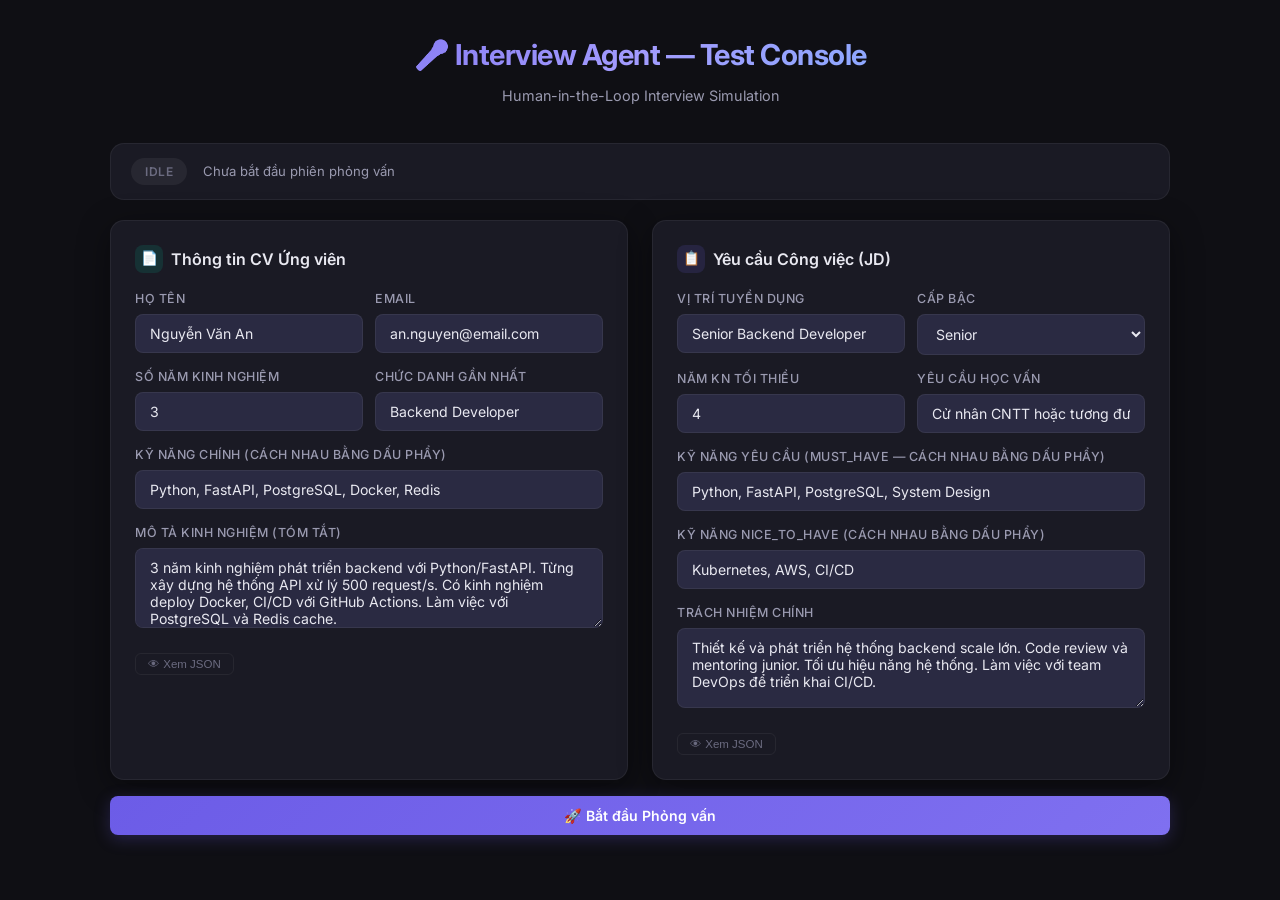
==== static/interview_test.html @ 3f7b46a1 "add interview agent:" ====
<!DOCTYPE html>
<html lang="vi">
<head>
    <meta charset="UTF-8">
    <meta name="viewport" content="width=device-width, initial-scale=1.0">
    <title>Interview Agent — Test UI</title>
    <link rel="preconnect" href="https://fonts.googleapis.com">
    <link rel="preconnect" href="https://fonts.gstatic.com" crossorigin>
    <link href="https://fonts.googleapis.com/css2?family=Inter:wght@400;500;600;700&display=swap" rel="stylesheet">
    <style>
        *, *::before, *::after { box-sizing: border-box; margin: 0; padding: 0; }

        :root {
            --bg-primary: #0f0f14;
            --bg-secondary: #1a1a24;
            --bg-card: #22223a;
            --bg-input: #2a2a42;
            --text-primary: #e8e8f0;
            --text-secondary: #9a9ab0;
            --text-muted: #6b6b80;
            --accent: #6c5ce7;
            --accent-hover: #7f70f0;
            --accent-glow: rgba(108, 92, 231, 0.25);
            --success: #00b894;
            --warning: #fdcb6e;
            --danger: #e17055;
            --border: rgba(255,255,255,0.06);
            --radius: 14px;
            --radius-sm: 8px;
            --shadow: 0 8px 32px rgba(0,0,0,0.4);
        }

        body {
            font-family: 'Inter', system-ui, sans-serif;
            background: var(--bg-primary);
            color: var(--text-primary);
            min-height: 100vh;
            line-height: 1.6;
        }

        /* ── Layout ── */
        .app {
            max-width: 1100px;
            margin: 0 auto;
            padding: 32px 20px;
        }

        header {
            text-align: center;
            margin-bottom: 36px;
        }

        header h1 {
            font-size: 1.8rem;
            font-weight: 700;
            background: linear-gradient(135deg, #6c5ce7, #a29bfe, #74b9ff);
            -webkit-background-clip: text;
            background-clip: text;
            -webkit-text-fill-color: transparent;
            letter-spacing: -0.5px;
        }

        header p {
            color: var(--text-secondary);
            font-size: 0.9rem;
            margin-top: 6px;
        }

        .grid {
            display: grid;
            grid-template-columns: 1fr 1fr;
            gap: 24px;
        }

        @media (max-width: 768px) {
            .grid { grid-template-columns: 1fr; }
        }

        /* ── Cards ── */
        .card {
            background: var(--bg-secondary);
            border: 1px solid var(--border);
            border-radius: var(--radius);
            padding: 24px;
            box-shadow: var(--shadow);
            transition: border-color 0.3s;
        }

        .card:hover { border-color: rgba(108,92,231,0.2); }

        .card h2 {
            font-size: 1rem;
            font-weight: 600;
            color: var(--text-primary);
            margin-bottom: 16px;
            display: flex;
            align-items: center;
            gap: 8px;
        }

        .card h2 .icon {
            width: 28px;
            height: 28px;
            border-radius: 8px;
            display: flex;
            align-items: center;
            justify-content: center;
            font-size: 0.85rem;
            flex-shrink: 0;
        }

        .icon-cv   { background: rgba(0,184,148,0.15); color: var(--success); }
        .icon-jd   { background: rgba(108,92,231,0.15); color: var(--accent); }
        .icon-chat { background: rgba(116,185,255,0.15); color: #74b9ff; }
        .icon-report { background: rgba(253,203,110,0.15); color: var(--warning); }

        /* ── Form elements ── */
        label {
            display: block;
            font-size: 0.78rem;
            font-weight: 500;
            color: var(--text-secondary);
            margin-bottom: 5px;
            text-transform: uppercase;
            letter-spacing: 0.5px;
        }

        input, textarea, select {
            width: 100%;
            background: var(--bg-input);
            border: 1px solid var(--border);
            border-radius: var(--radius-sm);
            padding: 10px 14px;
            color: var(--text-primary);
            font-family: inherit;
            font-size: 0.88rem;
            transition: border-color 0.2s, box-shadow 0.2s;
            outline: none;
        }

        input:focus, textarea:focus {
            border-color: var(--accent);
            box-shadow: 0 0 0 3px var(--accent-glow);
        }

        textarea { resize: vertical; min-height: 80px; }

        .form-row {
            display: grid;
            grid-template-columns: 1fr 1fr;
            gap: 12px;
        }

        .form-group { margin-bottom: 14px; }

        /* ── Buttons ── */
        .btn {
            display: inline-flex;
            align-items: center;
            justify-content: center;
            gap: 8px;
            padding: 11px 22px;
            border: none;
            border-radius: var(--radius-sm);
            font-family: inherit;
            font-size: 0.88rem;
            font-weight: 600;
            cursor: pointer;
            transition: all 0.2s;
            width: 100%;
        }

        .btn-primary {
            background: linear-gradient(135deg, var(--accent), #7f70f0);
            color: white;
            box-shadow: 0 4px 16px var(--accent-glow);
        }

        .btn-primary:hover {
            transform: translateY(-1px);
            box-shadow: 0 6px 24px var(--accent-glow);
        }

        .btn-primary:disabled {
            opacity: 0.5;
            cursor: not-allowed;
            transform: none;
        }

        .btn-send {
            background: linear-gradient(135deg, var(--success), #55efc4);
            color: #0f0f14;
            box-shadow: 0 4px 16px rgba(0,184,148,0.25);
        }

        .btn-send:hover {
            transform: translateY(-1px);
        }

        .btn-send:disabled { opacity: 0.5; cursor: not-allowed; transform: none; }

        /* ── Chat area ── */
        .chat-area {
            grid-column: 1 / -1;
        }

        .messages {
            background: var(--bg-card);
            border-radius: var(--radius);
            padding: 20px;
            min-height: 300px;
            max-height: 480px;
            overflow-y: auto;
            margin-bottom: 16px;
            border: 1px solid var(--border);
        }

        .messages::-webkit-scrollbar { width: 6px; }
        .messages::-webkit-scrollbar-track { background: transparent; }
        .messages::-webkit-scrollbar-thumb { background: rgba(108,92,231,0.3); border-radius: 3px; }

        .msg {
            margin-bottom: 16px;
            display: flex;
            gap: 10px;
            animation: fadeInUp 0.3s ease;
        }

        @keyframes fadeInUp {
            from { opacity: 0; transform: translateY(10px); }
            to   { opacity: 1; transform: translateY(0); }
        }

        .msg-avatar {
            width: 32px;
            height: 32px;
            border-radius: 50%;
            display: flex;
            align-items: center;
            justify-content: center;
            font-size: 0.75rem;
            flex-shrink: 0;
            font-weight: 700;
        }

        .msg-ai .msg-avatar { background: linear-gradient(135deg, var(--accent), #a29bfe); color: white; }
        .msg-human .msg-avatar { background: linear-gradient(135deg, var(--success), #55efc4); color: #0f0f14; }
        .msg-system .msg-avatar { background: rgba(255,255,255,0.1); color: var(--text-muted); }

        .msg-body {
            background: rgba(255,255,255,0.04);
            border-radius: 12px;
            padding: 10px 14px;
            max-width: 80%;
            font-size: 0.88rem;
            line-height: 1.65;
        }

        .msg-human .msg-body {
            background: rgba(0,184,148,0.1);
            margin-left: auto;
        }

        .msg-system .msg-body {
            background: rgba(253,203,110,0.08);
            font-size: 0.8rem;
            color: var(--text-secondary);
            font-style: italic;
        }

        .msg-meta {
            font-size: 0.7rem;
            color: var(--text-muted);
            margin-top: 4px;
        }

        .answer-row {
            display: flex;
            gap: 12px;
        }

        .answer-row textarea {
            flex: 1;
            min-height: 50px;
        }

        .answer-row .btn { width: auto; min-width: 110px; }

        /* ── Status bar ── */
        .status-bar {
            grid-column: 1 / -1;
            display: flex;
            align-items: center;
            gap: 16px;
            background: var(--bg-secondary);
            border: 1px solid var(--border);
            border-radius: var(--radius);
            padding: 14px 20px;
            flex-wrap: wrap;
        }

        .status-pill {
            padding: 4px 14px;
            border-radius: 20px;
            font-size: 0.75rem;
            font-weight: 600;
            text-transform: uppercase;
            letter-spacing: 0.5px;
        }

        .pill-idle       { background: rgba(255,255,255,0.06); color: var(--text-muted); }
        .pill-interviewing { background: rgba(108,92,231,0.15); color: var(--accent); }
        .pill-completed  { background: rgba(0,184,148,0.15); color: var(--success); }
        .pill-error      { background: rgba(225,112,85,0.15); color: var(--danger); }

        .status-info {
            font-size: 0.82rem;
            color: var(--text-secondary);
        }

        .status-info strong { color: var(--text-primary); }

        /* ── Report section ── */
        .report-section {
            grid-column: 1 / -1;
        }

        .report-content {
            background: var(--bg-card);
            border: 1px solid var(--border);
            border-radius: var(--radius);
            padding: 24px;
            font-size: 0.88rem;
            line-height: 1.7;
            white-space: pre-wrap;
        }

        .report-content h2 { font-size: 1.1rem; margin: 18px 0 8px; color: var(--accent); }
        .report-content h3 { font-size: 0.95rem; margin: 14px 0 6px; color: var(--text-primary); }
        .report-content ul { padding-left: 20px; }
        .report-content li { margin-bottom: 4px; }

        .decision-badge {
            display: inline-block;
            padding: 6px 20px;
            border-radius: 8px;
            font-weight: 700;
            font-size: 1rem;
            margin: 10px 0;
        }

        .decision-Pass    { background: rgba(0,184,148,0.15); color: var(--success); border: 1px solid rgba(0,184,148,0.3); }
        .decision-Fail    { background: rgba(225,112,85,0.15); color: var(--danger); border: 1px solid rgba(225,112,85,0.3); }
        .decision-Consider { background: rgba(253,203,110,0.15); color: var(--warning); border: 1px solid rgba(253,203,110,0.3); }

        /* ── Loading ── */
        .spinner {
            display: inline-block;
            width: 16px;
            height: 16px;
            border: 2px solid rgba(255,255,255,0.2);
            border-top-color: white;
            border-radius: 50%;
            animation: spin 0.6s linear infinite;
        }

        @keyframes spin { to { transform: rotate(360deg); } }

        .hidden { display: none !important; }

        /* ── JSON preview toggle ── */
        .json-toggle {
            background: none;
            border: 1px solid var(--border);
            color: var(--text-muted);
            padding: 4px 12px;
            border-radius: 6px;
            font-size: 0.72rem;
            cursor: pointer;
            transition: all 0.2s;
        }

        .json-toggle:hover { color: var(--text-primary); border-color: var(--accent); }

        .json-preview {
            background: var(--bg-card);
            border: 1px solid var(--border);
            border-radius: var(--radius-sm);
            padding: 12px;
            margin-top: 8px;
            font-family: 'SF Mono', 'Fira Code', monospace;
            font-size: 0.72rem;
            color: var(--text-secondary);
            max-height: 200px;
            overflow: auto;
            white-space: pre;
        }
    </style>
</head>
<body>
    <div class="app">
        <header>
            <h1>🎤 Interview Agent — Test Console</h1>
            <p>Human-in-the-Loop Interview Simulation</p>
        </header>

        <!-- Status Bar -->
        <div class="status-bar" id="statusBar">
            <span class="status-pill pill-idle" id="statusPill">IDLE</span>
            <span class="status-info" id="statusText">Chưa bắt đầu phiên phỏng vấn</span>
        </div>

        <div style="height: 20px;"></div>

        <!-- Setup Section -->
        <div class="grid" id="setupSection">
            <!-- CV Card -->
            <div class="card">
                <h2><span class="icon icon-cv">📄</span> Thông tin CV Ứng viên</h2>
                <div class="form-row">
                    <div class="form-group">
                        <label>Họ tên</label>
                        <input type="text" id="cv_name" value="Nguyễn Văn An" placeholder="Họ tên">
                    </div>
                    <div class="form-group">
                        <label>Email</label>
                        <input type="email" id="cv_email" value="an.nguyen@email.com" placeholder="Email">
                    </div>
                </div>
                <div class="form-row">
                    <div class="form-group">
                        <label>Số năm kinh nghiệm</label>
                        <input type="number" id="cv_yoe" value="3" step="0.5" min="0">
                    </div>
                    <div class="form-group">
                        <label>Chức danh gần nhất</label>
                        <input type="text" id="cv_title" value="Backend Developer" placeholder="VD: Senior Developer">
                    </div>
                </div>
                <div class="form-group">
                    <label>Kỹ năng chính (cách nhau bằng dấu phẩy)</label>
                    <input type="text" id="cv_skills" value="Python, FastAPI, PostgreSQL, Docker, Redis" placeholder="Python, Java, React...">
                </div>
                <div class="form-group">
                    <label>Mô tả kinh nghiệm (tóm tắt)</label>
                    <textarea id="cv_experience" rows="3">3 năm kinh nghiệm phát triển backend với Python/FastAPI. Từng xây dựng hệ thống API xử lý 500 request/s. Có kinh nghiệm deploy Docker, CI/CD với GitHub Actions. Làm việc với PostgreSQL và Redis cache.</textarea>
                </div>
                <button class="json-toggle" onclick="togglePreview('cvPreview')">👁 Xem JSON</button>
                <div class="json-preview hidden" id="cvPreview"></div>
            </div>

            <!-- JD Card -->
            <div class="card">
                <h2><span class="icon icon-jd">📋</span> Yêu cầu Công việc (JD)</h2>
                <div class="form-row">
                    <div class="form-group">
                        <label>Vị trí tuyển dụng</label>
                        <input type="text" id="jd_title" value="Senior Backend Developer" placeholder="VD: Senior Backend Developer">
                    </div>
                    <div class="form-group">
                        <label>Cấp bậc</label>
                        <select id="jd_level">
                            <option value="Junior">Junior</option>
                            <option value="Mid">Mid</option>
                            <option value="Senior" selected>Senior</option>
                            <option value="Lead">Lead</option>
                            <option value="Manager">Manager</option>
                        </select>
                    </div>
                </div>
                <div class="form-row">
                    <div class="form-group">
                        <label>Năm KN tối thiểu</label>
                        <input type="number" id="jd_min_yoe" value="4" step="0.5" min="0">
                    </div>
                    <div class="form-group">
                        <label>Yêu cầu học vấn</label>
                        <input type="text" id="jd_education" value="Cử nhân CNTT hoặc tương đương" placeholder="VD: Cử nhân CNTT">
                    </div>
                </div>
                <div class="form-group">
                    <label>Kỹ năng yêu cầu (must_have — cách nhau bằng dấu phẩy)</label>
                    <input type="text" id="jd_must_skills" value="Python, FastAPI, PostgreSQL, System Design" placeholder="Python, Java...">
                </div>
                <div class="form-group">
                    <label>Kỹ năng nice_to_have (cách nhau bằng dấu phẩy)</label>
                    <input type="text" id="jd_nice_skills" value="Kubernetes, AWS, CI/CD" placeholder="Docker, K8s...">
                </div>
                <div class="form-group">
                    <label>Trách nhiệm chính</label>
                    <textarea id="jd_responsibilities" rows="3">Thiết kế và phát triển hệ thống backend scale lớn. Code review và mentoring junior. Tối ưu hiệu năng hệ thống. Làm việc với team DevOps để triển khai CI/CD.</textarea>
                </div>
                <button class="json-toggle" onclick="togglePreview('jdPreview')">👁 Xem JSON</button>
                <div class="json-preview hidden" id="jdPreview"></div>
            </div>
        </div>

        <div style="height: 16px;" id="startBtnSpacer"></div>

        <!-- Start Button -->
        <div id="startBtnContainer">
            <button class="btn btn-primary" id="startBtn" onclick="startInterview()">
                🚀 Bắt đầu Phỏng vấn
            </button>
        </div>

        <div style="height: 24px;"></div>

        <!-- Chat Section -->
        <div class="grid">
            <div class="card chat-area hidden" id="chatSection">
                <h2><span class="icon icon-chat">💬</span> Phòng Phỏng vấn</h2>
                <div class="messages" id="chatMessages">
                    <!-- Messages rendered here -->
                </div>
                <div class="answer-row">
                    <textarea id="answerInput" placeholder="Nhập câu trả lời của bạn..." onkeydown="handleAnswerKey(event)"></textarea>
                    <button class="btn btn-send" id="sendBtn" onclick="sendAnswer()">
                        ➤ Gửi
                    </button>
                </div>
            </div>

            <!-- Report Section -->
            <div class="card report-section hidden" id="reportSection">
                <h2><span class="icon icon-report">📊</span> Kết quả Phỏng vấn</h2>
                <div id="reportContent" class="report-content"></div>
            </div>
        </div>
    </div>

    <script>
        // ── Config ──
        const API_BASE = window.location.origin + '/api/v1/interview';
        let currentThreadId = null;
        let isProcessing = false;

        // ── Helpers ──
        function $(id) { return document.getElementById(id); }

        function setStatus(status, text) {
            const pill = $('statusPill');
            pill.className = 'status-pill';
            pill.classList.add(`pill-${status}`);
            pill.textContent = status.toUpperCase();
            $('statusText').innerHTML = text;
        }

        function addMessage(type, content, meta = '') {
            const container = $('chatMessages');
            const avatarMap = { ai: 'AI', human: 'Bạn', system: '⚙' };

            const div = document.createElement('div');
            div.className = `msg msg-${type}`;
            div.innerHTML = `
                <div class="msg-avatar">${avatarMap[type] || '?'}</div>
                <div>
                    <div class="msg-body">${escapeHtml(content)}</div>
                    ${meta ? `<div class="msg-meta">${meta}</div>` : ''}
                </div>
            `;
            container.appendChild(div);
            container.scrollTop = container.scrollHeight;
        }

        function escapeHtml(str) {
            const div = document.createElement('div');
            div.textContent = str;
            return div.innerHTML;
        }

        function togglePreview(id) {
            const el = $(id);
            el.classList.toggle('hidden');
            if (!el.classList.contains('hidden')) {
                if (id === 'cvPreview') el.textContent = JSON.stringify(buildCvData(), null, 2);
                if (id === 'jdPreview') el.textContent = JSON.stringify(buildJdData(), null, 2);
            }
        }

        function setLoading(loading) {
            isProcessing = loading;
            $('sendBtn').disabled = loading;
            $('startBtn').disabled = loading;
            if (loading) {
                $('sendBtn').innerHTML = '<span class="spinner"></span> Đang xử lý...';
            } else {
                $('sendBtn').innerHTML = '➤ Gửi';
            }
        }

        // ── Build data payloads ──
        function buildCvData() {
            const skills = $('cv_skills').value.split(',').map(s => s.trim()).filter(Boolean);
            return {
                full_name: $('cv_name').value,
                email: $('cv_email').value,
                total_yoe: parseFloat($('cv_yoe').value) || 0,
                work_experience: [{
                    title: $('cv_title').value,
                    company: "Công ty XYZ",
                    start_date: "2021",
                    end_date: "Hiện tại",
                    responsibilities: [{
                        action: $('cv_experience').value,
                        metrics_or_results: null
                    }]
                }],
                skills: {
                    technical_skills: skills.map(s => ({ name: s, context: null, yoe: null })),
                    hard_skills: null,
                    soft_skills: null,
                    languages: null
                },
                education: null,
                projects: null,
                certifications: null,
                phone: null
            };
        }

        function buildJdData() {
            const mustSkills = $('jd_must_skills').value.split(',').map(s => s.trim()).filter(Boolean);
            const niceSkills = $('jd_nice_skills').value.split(',').map(s => s.trim()).filter(Boolean);
            const responsibilities = $('jd_responsibilities').value.split('\n').map(s => s.trim()).filter(Boolean);

            const skills = [
                ...mustSkills.map(s => ({ name: s, priority: 'must_have', min_yoe: null })),
                ...niceSkills.map(s => ({ name: s, priority: 'nice_to_have', min_yoe: null })),
            ];

            return {
                job_title: $('jd_title').value,
                level: $('jd_level').value,
                skills: skills,
                min_years_experience: parseFloat($('jd_min_yoe').value) || null,
                education_requirements: $('jd_education').value || null,
                responsibilities: responsibilities.length ? responsibilities : null,
                benefits_summary: null
            };
        }

        // ── API calls ──
        async function startInterview() {
            if (isProcessing) return;
            setLoading(true);

            const payload = {
                cv_parsed: buildCvData(),
                jd_parsed: buildJdData()
            };

            try {
                const res = await fetch(`${API_BASE}/start`, {
                    method: 'POST',
                    headers: { 'Content-Type': 'application/json' },
                    body: JSON.stringify(payload)
                });

                const data = await res.json();

                if (!res.ok) {
                    setStatus('error', `Lỗi: ${data.detail || 'Unknown error'}`);
                    setLoading(false);
                    return;
                }

                currentThreadId = data.thread_id;

                // Show chat, hide setup
                $('chatSection').classList.remove('hidden');
                $('setupSection').style.display = 'none';
                $('startBtnContainer').style.display = 'none';
                $('startBtnSpacer').style.display = 'none';

                handleResponse(data);
            } catch (e) {
                setStatus('error', `Lỗi kết nối: ${e.message}`);
            }
            setLoading(false);
        }

        async function sendAnswer() {
            if (isProcessing || !currentThreadId) return;

            const answer = $('answerInput').value.trim();
            if (!answer) return;

            addMessage('human', answer);
            $('answerInput').value = '';
            setLoading(true);

            try {
                const res = await fetch(`${API_BASE}/answer`, {
                    method: 'POST',
                    headers: { 'Content-Type': 'application/json' },
                    body: JSON.stringify({
                        thread_id: currentThreadId,
                        answer: answer
                    })
                });

                const data = await res.json();

                if (!res.ok) {
                    addMessage('system', `❌ Lỗi: ${data.detail || 'Unknown error'}`);
                    setLoading(false);
                    return;
                }

                handleResponse(data);
            } catch (e) {
                addMessage('system', `❌ Lỗi kết nối: ${e.message}`);
            }
            setLoading(false);
            $('answerInput').focus();
        }

        function handleResponse(data) {
            if (data.status === 'interviewing') {
                const topicInfo = data.current_topic
                    ? `Chủ đề <strong>${data.topic_index + 1}/${data.total_topics}</strong>: ${data.current_topic}`
                    : '';
                setStatus('interviewing', topicInfo);

                if (data.question) {
                    const meta = data.current_topic ? `📌 ${data.current_topic}` : '';
                    addMessage('ai', data.question, meta);
                }

            } else if (data.status === 'completed') {
                setStatus('completed', `Phỏng vấn hoàn tất — Kết quả: <strong>${data.final_decision}</strong>`);

                addMessage('system', `✅ Phỏng vấn kết thúc. Kết quả: ${data.final_decision}`);

                // Show report
                $('reportSection').classList.remove('hidden');
                const badge = `<span class="decision-badge decision-${data.final_decision}">${data.final_decision}</span>`;
                $('reportContent').innerHTML = badge + '\n' + (data.report || 'Không có báo cáo.');

                // Disable input
                $('answerInput').disabled = true;
                $('sendBtn').disabled = true;

            } else if (data.status === 'error') {
                setStatus('error', data.error || 'Đã xảy ra lỗi');
                addMessage('system', `❌ ${data.error || 'Lỗi không xác định'}`);
            }
        }

        function handleAnswerKey(e) {
            // Ctrl+Enter or Cmd+Enter to send
            if (e.key === 'Enter' && (e.ctrlKey || e.metaKey)) {
                e.preventDefault();
                sendAnswer();
            }
        }
    </script>
</body>
</html>
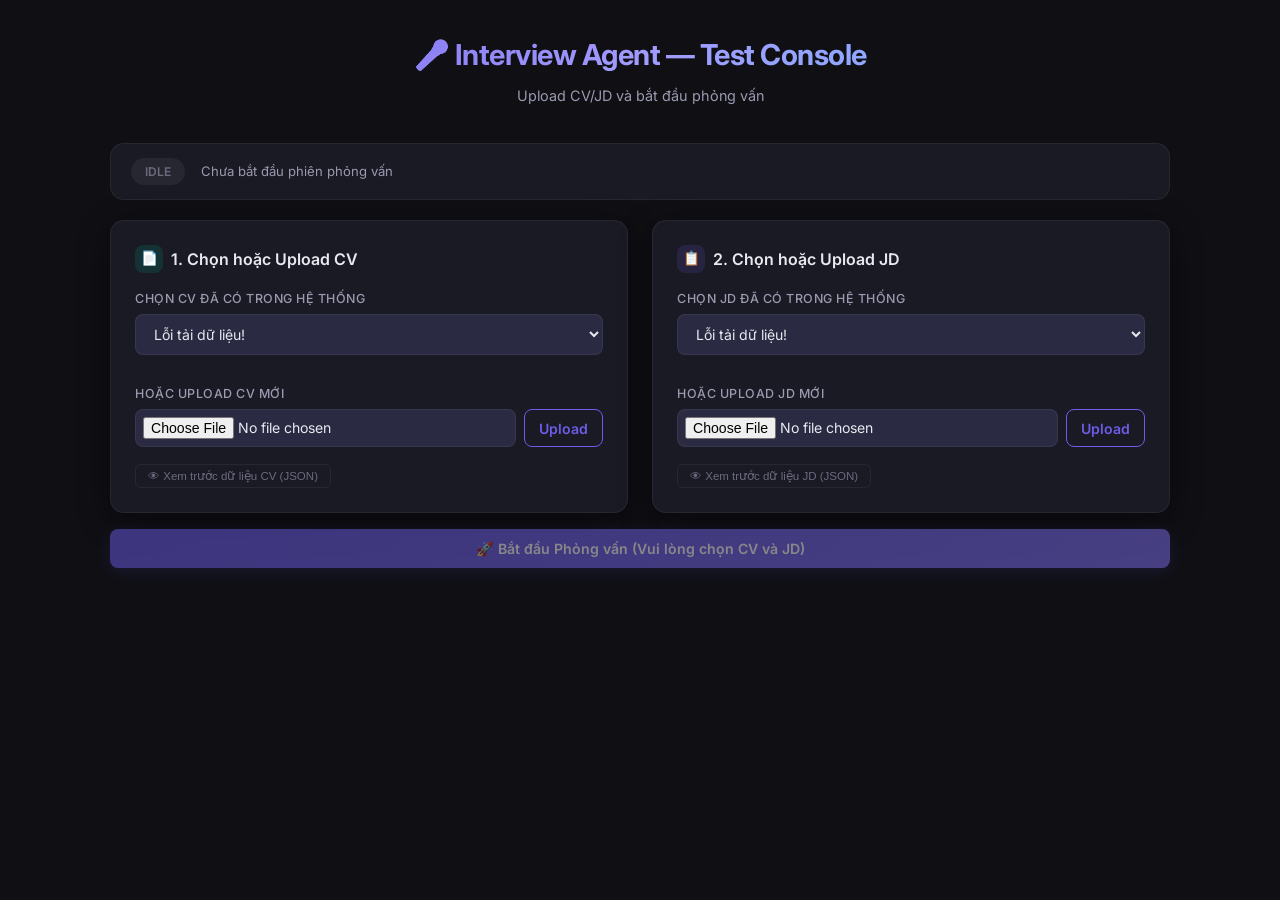
==== commit bb5dab87: "up full" ====
--- a/static/interview_test.html
+++ b/static/interview_test.html
@@ -38,373 +38,103 @@
             line-height: 1.6;
         }
 
-        /* ── Layout ── */
-        .app {
-            max-width: 1100px;
-            margin: 0 auto;
-            padding: 32px 20px;
-        }
-
-        header {
-            text-align: center;
-            margin-bottom: 36px;
-        }
-
+        .app { max-width: 1100px; margin: 0 auto; padding: 32px 20px; }
+        header { text-align: center; margin-bottom: 36px; }
         header h1 {
-            font-size: 1.8rem;
-            font-weight: 700;
+            font-size: 1.8rem; font-weight: 700;
             background: linear-gradient(135deg, #6c5ce7, #a29bfe, #74b9ff);
-            -webkit-background-clip: text;
-            background-clip: text;
-            -webkit-text-fill-color: transparent;
+            -webkit-background-clip: text; background-clip: text; -webkit-text-fill-color: transparent;
             letter-spacing: -0.5px;
         }
-
-        header p {
-            color: var(--text-secondary);
-            font-size: 0.9rem;
-            margin-top: 6px;
-        }
-
-        .grid {
-            display: grid;
-            grid-template-columns: 1fr 1fr;
-            gap: 24px;
-        }
-
-        @media (max-width: 768px) {
-            .grid { grid-template-columns: 1fr; }
-        }
-
-        /* ── Cards ── */
+        header p { color: var(--text-secondary); font-size: 0.9rem; margin-top: 6px; }
+
+        .grid { display: grid; grid-template-columns: 1fr 1fr; gap: 24px; }
+        @media (max-width: 768px) { .grid { grid-template-columns: 1fr; } }
+
         .card {
-            background: var(--bg-secondary);
-            border: 1px solid var(--border);
-            border-radius: var(--radius);
-            padding: 24px;
-            box-shadow: var(--shadow);
+            background: var(--bg-secondary); border: 1px solid var(--border);
+            border-radius: var(--radius); padding: 24px; box-shadow: var(--shadow);
             transition: border-color 0.3s;
         }
-
         .card:hover { border-color: rgba(108,92,231,0.2); }
-
-        .card h2 {
-            font-size: 1rem;
-            font-weight: 600;
-            color: var(--text-primary);
-            margin-bottom: 16px;
-            display: flex;
-            align-items: center;
-            gap: 8px;
-        }
-
-        .card h2 .icon {
-            width: 28px;
-            height: 28px;
-            border-radius: 8px;
-            display: flex;
-            align-items: center;
-            justify-content: center;
-            font-size: 0.85rem;
-            flex-shrink: 0;
-        }
-
+        .card h2 { font-size: 1rem; font-weight: 600; margin-bottom: 16px; display: flex; align-items: center; gap: 8px; }
+        .card h2 .icon { width: 28px; height: 28px; border-radius: 8px; display: flex; align-items: center; justify-content: center; font-size: 0.85rem; flex-shrink: 0; }
+        
         .icon-cv   { background: rgba(0,184,148,0.15); color: var(--success); }
         .icon-jd   { background: rgba(108,92,231,0.15); color: var(--accent); }
         .icon-chat { background: rgba(116,185,255,0.15); color: #74b9ff; }
         .icon-report { background: rgba(253,203,110,0.15); color: var(--warning); }
 
-        /* ── Form elements ── */
-        label {
-            display: block;
-            font-size: 0.78rem;
-            font-weight: 500;
-            color: var(--text-secondary);
-            margin-bottom: 5px;
-            text-transform: uppercase;
-            letter-spacing: 0.5px;
-        }
-
+        label { display: block; font-size: 0.78rem; font-weight: 500; color: var(--text-secondary); margin-bottom: 5px; text-transform: uppercase; letter-spacing: 0.5px; }
         input, textarea, select {
-            width: 100%;
-            background: var(--bg-input);
-            border: 1px solid var(--border);
-            border-radius: var(--radius-sm);
-            padding: 10px 14px;
-            color: var(--text-primary);
-            font-family: inherit;
-            font-size: 0.88rem;
-            transition: border-color 0.2s, box-shadow 0.2s;
-            outline: none;
-        }
-
-        input:focus, textarea:focus {
-            border-color: var(--accent);
-            box-shadow: 0 0 0 3px var(--accent-glow);
-        }
-
-        textarea { resize: vertical; min-height: 80px; }
-
-        .form-row {
-            display: grid;
-            grid-template-columns: 1fr 1fr;
-            gap: 12px;
-        }
-
-        .form-group { margin-bottom: 14px; }
-
-        /* ── Buttons ── */
+            width: 100%; background: var(--bg-input); border: 1px solid var(--border);
+            border-radius: var(--radius-sm); padding: 10px 14px; color: var(--text-primary);
+            font-family: inherit; font-size: 0.88rem; outline: none; margin-bottom: 14px;
+        }
+        input:focus, textarea:focus, select:focus { border-color: var(--accent); box-shadow: 0 0 0 3px var(--accent-glow); }
+
+        .upload-row { display: flex; gap: 8px; margin-bottom: 14px; }
+        .upload-row input[type="file"] { margin-bottom: 0; flex: 1; padding: 7px; }
+        
         .btn {
-            display: inline-flex;
-            align-items: center;
-            justify-content: center;
-            gap: 8px;
-            padding: 11px 22px;
-            border: none;
-            border-radius: var(--radius-sm);
-            font-family: inherit;
-            font-size: 0.88rem;
-            font-weight: 600;
-            cursor: pointer;
-            transition: all 0.2s;
-            width: 100%;
-        }
-
-        .btn-primary {
-            background: linear-gradient(135deg, var(--accent), #7f70f0);
-            color: white;
-            box-shadow: 0 4px 16px var(--accent-glow);
-        }
-
-        .btn-primary:hover {
-            transform: translateY(-1px);
-            box-shadow: 0 6px 24px var(--accent-glow);
-        }
-
-        .btn-primary:disabled {
-            opacity: 0.5;
-            cursor: not-allowed;
-            transform: none;
-        }
-
-        .btn-send {
-            background: linear-gradient(135deg, var(--success), #55efc4);
-            color: #0f0f14;
-            box-shadow: 0 4px 16px rgba(0,184,148,0.25);
-        }
-
-        .btn-send:hover {
-            transform: translateY(-1px);
-        }
-
-        .btn-send:disabled { opacity: 0.5; cursor: not-allowed; transform: none; }
-
-        /* ── Chat area ── */
-        .chat-area {
-            grid-column: 1 / -1;
-        }
-
-        .messages {
-            background: var(--bg-card);
-            border-radius: var(--radius);
-            padding: 20px;
-            min-height: 300px;
-            max-height: 480px;
-            overflow-y: auto;
-            margin-bottom: 16px;
-            border: 1px solid var(--border);
-        }
-
-        .messages::-webkit-scrollbar { width: 6px; }
-        .messages::-webkit-scrollbar-track { background: transparent; }
-        .messages::-webkit-scrollbar-thumb { background: rgba(108,92,231,0.3); border-radius: 3px; }
-
-        .msg {
-            margin-bottom: 16px;
-            display: flex;
-            gap: 10px;
-            animation: fadeInUp 0.3s ease;
-        }
-
-        @keyframes fadeInUp {
-            from { opacity: 0; transform: translateY(10px); }
-            to   { opacity: 1; transform: translateY(0); }
-        }
-
-        .msg-avatar {
-            width: 32px;
-            height: 32px;
-            border-radius: 50%;
-            display: flex;
-            align-items: center;
-            justify-content: center;
-            font-size: 0.75rem;
-            flex-shrink: 0;
-            font-weight: 700;
-        }
-
+            display: inline-flex; align-items: center; justify-content: center; gap: 8px;
+            padding: 11px 22px; border: none; border-radius: var(--radius-sm);
+            font-family: inherit; font-size: 0.88rem; font-weight: 600; cursor: pointer; transition: all 0.2s; width: 100%;
+        }
+        .btn-primary { background: linear-gradient(135deg, var(--accent), #7f70f0); color: white; box-shadow: 0 4px 16px var(--accent-glow); }
+        .btn-primary:hover { transform: translateY(-1px); box-shadow: 0 6px 24px var(--accent-glow); }
+        .btn-primary:disabled { opacity: 0.5; cursor: not-allowed; }
+        .btn-outline { background: transparent; border: 1px solid var(--accent); color: var(--accent); width: auto; padding: 7px 14px; }
+        .btn-outline:hover { background: rgba(108,92,231,0.1); }
+        .btn-send { background: linear-gradient(135deg, var(--success), #55efc4); color: #0f0f14; }
+
+        .status-bar { grid-column: 1 / -1; display: flex; align-items: center; gap: 16px; background: var(--bg-secondary); border: 1px solid var(--border); border-radius: var(--radius); padding: 14px 20px; }
+        .status-pill { padding: 4px 14px; border-radius: 20px; font-size: 0.75rem; font-weight: 600; text-transform: uppercase; }
+        .pill-idle { background: rgba(255,255,255,0.06); color: var(--text-muted); }
+        .pill-interviewing { background: rgba(108,92,231,0.15); color: var(--accent); }
+        .pill-completed { background: rgba(0,184,148,0.15); color: var(--success); }
+        .pill-error { background: rgba(225,112,85,0.15); color: var(--danger); }
+        .status-info { font-size: 0.82rem; color: var(--text-secondary); }
+
+        .chat-area { grid-column: 1 / -1; }
+        .messages { background: var(--bg-card); border-radius: var(--radius); padding: 20px; min-height: 300px; max-height: 480px; overflow-y: auto; margin-bottom: 16px; border: 1px solid var(--border); }
+        .msg { margin-bottom: 16px; display: flex; gap: 10px; }
+        .msg-avatar { width: 32px; height: 32px; border-radius: 50%; display: flex; align-items: center; justify-content: center; font-size: 0.75rem; font-weight: 700; flex-shrink: 0; }
         .msg-ai .msg-avatar { background: linear-gradient(135deg, var(--accent), #a29bfe); color: white; }
         .msg-human .msg-avatar { background: linear-gradient(135deg, var(--success), #55efc4); color: #0f0f14; }
         .msg-system .msg-avatar { background: rgba(255,255,255,0.1); color: var(--text-muted); }
-
-        .msg-body {
-            background: rgba(255,255,255,0.04);
-            border-radius: 12px;
-            padding: 10px 14px;
-            max-width: 80%;
-            font-size: 0.88rem;
-            line-height: 1.65;
-        }
-
-        .msg-human .msg-body {
-            background: rgba(0,184,148,0.1);
-            margin-left: auto;
-        }
-
-        .msg-system .msg-body {
-            background: rgba(253,203,110,0.08);
-            font-size: 0.8rem;
-            color: var(--text-secondary);
-            font-style: italic;
-        }
-
-        .msg-meta {
-            font-size: 0.7rem;
-            color: var(--text-muted);
-            margin-top: 4px;
-        }
-
-        .answer-row {
-            display: flex;
-            gap: 12px;
-        }
-
-        .answer-row textarea {
-            flex: 1;
-            min-height: 50px;
-        }
-
+        .msg-body { background: rgba(255,255,255,0.04); border-radius: 12px; padding: 10px 14px; max-width: 80%; font-size: 0.88rem; line-height: 1.65; }
+        .msg-human .msg-body { background: rgba(0,184,148,0.1); margin-left: auto; }
+        .msg-system .msg-body { background: transparent; font-size: 0.8rem; color: var(--text-secondary); font-style: italic; }
+        
+        .answer-row { display: flex; gap: 12px; }
+        .answer-row textarea { flex: 1; min-height: 50px; margin-bottom: 0; }
         .answer-row .btn { width: auto; min-width: 110px; }
 
-        /* ── Status bar ── */
-        .status-bar {
-            grid-column: 1 / -1;
-            display: flex;
-            align-items: center;
-            gap: 16px;
-            background: var(--bg-secondary);
-            border: 1px solid var(--border);
-            border-radius: var(--radius);
-            padding: 14px 20px;
-            flex-wrap: wrap;
-        }
-
-        .status-pill {
-            padding: 4px 14px;
-            border-radius: 20px;
-            font-size: 0.75rem;
-            font-weight: 600;
-            text-transform: uppercase;
-            letter-spacing: 0.5px;
-        }
-
-        .pill-idle       { background: rgba(255,255,255,0.06); color: var(--text-muted); }
-        .pill-interviewing { background: rgba(108,92,231,0.15); color: var(--accent); }
-        .pill-completed  { background: rgba(0,184,148,0.15); color: var(--success); }
-        .pill-error      { background: rgba(225,112,85,0.15); color: var(--danger); }
-
-        .status-info {
-            font-size: 0.82rem;
-            color: var(--text-secondary);
-        }
-
-        .status-info strong { color: var(--text-primary); }
-
-        /* ── Report section ── */
-        .report-section {
-            grid-column: 1 / -1;
-        }
-
-        .report-content {
-            background: var(--bg-card);
-            border: 1px solid var(--border);
-            border-radius: var(--radius);
-            padding: 24px;
-            font-size: 0.88rem;
-            line-height: 1.7;
-            white-space: pre-wrap;
-        }
-
-        .report-content h2 { font-size: 1.1rem; margin: 18px 0 8px; color: var(--accent); }
-        .report-content h3 { font-size: 0.95rem; margin: 14px 0 6px; color: var(--text-primary); }
-        .report-content ul { padding-left: 20px; }
-        .report-content li { margin-bottom: 4px; }
-
-        .decision-badge {
-            display: inline-block;
-            padding: 6px 20px;
-            border-radius: 8px;
-            font-weight: 700;
-            font-size: 1rem;
-            margin: 10px 0;
-        }
-
-        .decision-Pass    { background: rgba(0,184,148,0.15); color: var(--success); border: 1px solid rgba(0,184,148,0.3); }
-        .decision-Fail    { background: rgba(225,112,85,0.15); color: var(--danger); border: 1px solid rgba(225,112,85,0.3); }
+        .report-section { grid-column: 1 / -1; }
+        .report-content { background: var(--bg-card); border: 1px solid var(--border); border-radius: var(--radius); padding: 24px; font-size: 0.88rem; line-height: 1.7; white-space: pre-wrap; }
+        .decision-badge { display: inline-block; padding: 6px 20px; border-radius: 8px; font-weight: 700; margin: 10px 0; }
+        .decision-Pass { background: rgba(0,184,148,0.15); color: var(--success); border: 1px solid rgba(0,184,148,0.3); }
+        .decision-Fail { background: rgba(225,112,85,0.15); color: var(--danger); border: 1px solid rgba(225,112,85,0.3); }
         .decision-Consider { background: rgba(253,203,110,0.15); color: var(--warning); border: 1px solid rgba(253,203,110,0.3); }
 
-        /* ── Loading ── */
-        .spinner {
-            display: inline-block;
-            width: 16px;
-            height: 16px;
-            border: 2px solid rgba(255,255,255,0.2);
-            border-top-color: white;
-            border-radius: 50%;
-            animation: spin 0.6s linear infinite;
-        }
-
+        .hidden { display: none !important; }
+        .json-toggle { background: none; border: 1px solid var(--border); color: var(--text-muted); padding: 4px 12px; border-radius: 6px; font-size: 0.72rem; cursor: pointer; transition: all 0.2s; }
+        .json-toggle:hover { color: var(--text-primary); border-color: var(--accent); }
+        .json-preview { background: var(--bg-card); border: 1px solid var(--border); border-radius: var(--radius-sm); padding: 12px; margin-top: 8px; font-family: monospace; font-size: 0.72rem; color: var(--text-secondary); max-height: 250px; overflow: auto; white-space: pre; }
+        .spinner { display: inline-block; width: 14px; height: 14px; border: 2px solid rgba(255,255,255,0.2); border-top-color: currentColor; border-radius: 50%; animation: spin 0.6s linear infinite; }
         @keyframes spin { to { transform: rotate(360deg); } }
-
-        .hidden { display: none !important; }
-
-        /* ── JSON preview toggle ── */
-        .json-toggle {
-            background: none;
-            border: 1px solid var(--border);
-            color: var(--text-muted);
-            padding: 4px 12px;
-            border-radius: 6px;
-            font-size: 0.72rem;
-            cursor: pointer;
-            transition: all 0.2s;
-        }
-
-        .json-toggle:hover { color: var(--text-primary); border-color: var(--accent); }
-
-        .json-preview {
-            background: var(--bg-card);
-            border: 1px solid var(--border);
-            border-radius: var(--radius-sm);
-            padding: 12px;
-            margin-top: 8px;
-            font-family: 'SF Mono', 'Fira Code', monospace;
-            font-size: 0.72rem;
-            color: var(--text-secondary);
-            max-height: 200px;
-            overflow: auto;
-            white-space: pre;
-        }
+        
+        .upload-status { font-size: 0.8rem; color: var(--text-secondary); margin-top: 5px; }
     </style>
 </head>
 <body>
     <div class="app">
         <header>
             <h1>🎤 Interview Agent — Test Console</h1>
-            <p>Human-in-the-Loop Interview Simulation</p>
+            <p>Upload CV/JD và bắt đầu phỏng vấn</p>
         </header>
 
-        <!-- Status Bar -->
         <div class="status-bar" id="statusBar">
             <span class="status-pill pill-idle" id="statusPill">IDLE</span>
             <span class="status-info" id="statusText">Chưa bắt đầu phiên phỏng vấn</span>
@@ -412,116 +142,71 @@
 
         <div style="height: 20px;"></div>
 
-        <!-- Setup Section -->
         <div class="grid" id="setupSection">
             <!-- CV Card -->
             <div class="card">
-                <h2><span class="icon icon-cv">📄</span> Thông tin CV Ứng viên</h2>
-                <div class="form-row">
-                    <div class="form-group">
-                        <label>Họ tên</label>
-                        <input type="text" id="cv_name" value="Nguyễn Văn An" placeholder="Họ tên">
-                    </div>
-                    <div class="form-group">
-                        <label>Email</label>
-                        <input type="email" id="cv_email" value="an.nguyen@email.com" placeholder="Email">
-                    </div>
+                <h2><span class="icon icon-cv">📄</span> 1. Chọn hoặc Upload CV</h2>
+                <label>Chọn CV đã có trong hệ thống</label>
+                <select id="cvSelect" onchange="handleSelectCv()">
+                    <option value="">-- Đang tải danh sách CV... --</option>
+                </select>
+                
+                <label style="margin-top: 15px;">Hoặc Upload CV Mới</label>
+                <div class="upload-row">
+                    <input type="file" id="cvFile" accept=".pdf,.docx,.txt">
+                    <button class="btn btn-outline" id="cvUploadBtn" onclick="uploadDoc('cv')">Upload</button>
                 </div>
-                <div class="form-row">
-                    <div class="form-group">
-                        <label>Số năm kinh nghiệm</label>
-                        <input type="number" id="cv_yoe" value="3" step="0.5" min="0">
-                    </div>
-                    <div class="form-group">
-                        <label>Chức danh gần nhất</label>
-                        <input type="text" id="cv_title" value="Backend Developer" placeholder="VD: Senior Developer">
-                    </div>
+                <div id="cvUploadStatus" class="upload-status"></div>
+
+                <div style="margin-top: 15px;">
+                    <button class="json-toggle" onclick="togglePreview('cvPreview')">👁 Xem trước dữ liệu CV (JSON)</button>
+                    <div class="json-preview hidden" id="cvPreview">Chưa chọn CV nào.</div>
                 </div>
-                <div class="form-group">
-                    <label>Kỹ năng chính (cách nhau bằng dấu phẩy)</label>
-                    <input type="text" id="cv_skills" value="Python, FastAPI, PostgreSQL, Docker, Redis" placeholder="Python, Java, React...">
-                </div>
-                <div class="form-group">
-                    <label>Mô tả kinh nghiệm (tóm tắt)</label>
-                    <textarea id="cv_experience" rows="3">3 năm kinh nghiệm phát triển backend với Python/FastAPI. Từng xây dựng hệ thống API xử lý 500 request/s. Có kinh nghiệm deploy Docker, CI/CD với GitHub Actions. Làm việc với PostgreSQL và Redis cache.</textarea>
-                </div>
-                <button class="json-toggle" onclick="togglePreview('cvPreview')">👁 Xem JSON</button>
-                <div class="json-preview hidden" id="cvPreview"></div>
             </div>
 
             <!-- JD Card -->
             <div class="card">
-                <h2><span class="icon icon-jd">📋</span> Yêu cầu Công việc (JD)</h2>
-                <div class="form-row">
-                    <div class="form-group">
-                        <label>Vị trí tuyển dụng</label>
-                        <input type="text" id="jd_title" value="Senior Backend Developer" placeholder="VD: Senior Backend Developer">
-                    </div>
-                    <div class="form-group">
-                        <label>Cấp bậc</label>
-                        <select id="jd_level">
-                            <option value="Junior">Junior</option>
-                            <option value="Mid">Mid</option>
-                            <option value="Senior" selected>Senior</option>
-                            <option value="Lead">Lead</option>
-                            <option value="Manager">Manager</option>
-                        </select>
-                    </div>
+                <h2><span class="icon icon-jd">📋</span> 2. Chọn hoặc Upload JD</h2>
+                <label>Chọn JD đã có trong hệ thống</label>
+                <select id="jdSelect" onchange="handleSelectJd()">
+                    <option value="">-- Đang tải danh sách JD... --</option>
+                </select>
+                
+                <label style="margin-top: 15px;">Hoặc Upload JD Mới</label>
+                <div class="upload-row">
+                    <input type="file" id="jdFile" accept=".pdf,.docx,.txt">
+                    <button class="btn btn-outline" id="jdUploadBtn" onclick="uploadDoc('jd')">Upload</button>
                 </div>
-                <div class="form-row">
-                    <div class="form-group">
-                        <label>Năm KN tối thiểu</label>
-                        <input type="number" id="jd_min_yoe" value="4" step="0.5" min="0">
-                    </div>
-                    <div class="form-group">
-                        <label>Yêu cầu học vấn</label>
-                        <input type="text" id="jd_education" value="Cử nhân CNTT hoặc tương đương" placeholder="VD: Cử nhân CNTT">
-                    </div>
+                <div id="jdUploadStatus" class="upload-status"></div>
+
+                <div style="margin-top: 15px;">
+                    <button class="json-toggle" onclick="togglePreview('jdPreview')">👁 Xem trước dữ liệu JD (JSON)</button>
+                    <div class="json-preview hidden" id="jdPreview">Chưa chọn JD nào.</div>
                 </div>
-                <div class="form-group">
-                    <label>Kỹ năng yêu cầu (must_have — cách nhau bằng dấu phẩy)</label>
-                    <input type="text" id="jd_must_skills" value="Python, FastAPI, PostgreSQL, System Design" placeholder="Python, Java...">
-                </div>
-                <div class="form-group">
-                    <label>Kỹ năng nice_to_have (cách nhau bằng dấu phẩy)</label>
-                    <input type="text" id="jd_nice_skills" value="Kubernetes, AWS, CI/CD" placeholder="Docker, K8s...">
-                </div>
-                <div class="form-group">
-                    <label>Trách nhiệm chính</label>
-                    <textarea id="jd_responsibilities" rows="3">Thiết kế và phát triển hệ thống backend scale lớn. Code review và mentoring junior. Tối ưu hiệu năng hệ thống. Làm việc với team DevOps để triển khai CI/CD.</textarea>
-                </div>
-                <button class="json-toggle" onclick="togglePreview('jdPreview')">👁 Xem JSON</button>
-                <div class="json-preview hidden" id="jdPreview"></div>
             </div>
         </div>
 
         <div style="height: 16px;" id="startBtnSpacer"></div>
 
-        <!-- Start Button -->
         <div id="startBtnContainer">
-            <button class="btn btn-primary" id="startBtn" onclick="startInterview()">
-                🚀 Bắt đầu Phỏng vấn
+            <button class="btn btn-primary" id="startBtn" onclick="startInterview()" disabled>
+                🚀 Bắt đầu Phỏng vấn (Vui lòng chọn CV và JD)
             </button>
         </div>
 
         <div style="height: 24px;"></div>
 
-        <!-- Chat Section -->
+        <!-- Chat & Report Sections -->
         <div class="grid">
             <div class="card chat-area hidden" id="chatSection">
                 <h2><span class="icon icon-chat">💬</span> Phòng Phỏng vấn</h2>
-                <div class="messages" id="chatMessages">
-                    <!-- Messages rendered here -->
-                </div>
+                <div class="messages" id="chatMessages"></div>
                 <div class="answer-row">
                     <textarea id="answerInput" placeholder="Nhập câu trả lời của bạn..." onkeydown="handleAnswerKey(event)"></textarea>
-                    <button class="btn btn-send" id="sendBtn" onclick="sendAnswer()">
-                        ➤ Gửi
-                    </button>
+                    <button class="btn btn-send" id="sendBtn" onclick="sendAnswer()">➤ Gửi</button>
                 </div>
             </div>
 
-            <!-- Report Section -->
             <div class="card report-section hidden" id="reportSection">
                 <h2><span class="icon icon-report">📊</span> Kết quả Phỏng vấn</h2>
                 <div id="reportContent" class="report-content"></div>
@@ -530,26 +215,206 @@
     </div>
 
     <script>
-        // ── Config ──
-        const API_BASE = window.location.origin + '/api/v1/interview';
+        const API_DOCS_BASE = window.location.origin + '/api/v1/documents';
+        const API_INTERVIEW_BASE = window.location.origin + '/api/v1/interview';
+        
+        let currentCvData = null;
+        let currentJdData = null;
         let currentThreadId = null;
         let isProcessing = false;
 
-        // ── Helpers ──
         function $(id) { return document.getElementById(id); }
 
+        // --- Initialization ---
+        window.onload = async () => {
+            await Promise.all([fetchCvs(), fetchJds()]);
+            checkReadyState();
+        };
+
+        async function fetchCvs() {
+            try {
+                const res = await fetch(`${API_DOCS_BASE}/cvs`);
+                const data = await res.json();
+                const select = $('cvSelect');
+                select.innerHTML = '<option value="">-- Chọn CV --</option>';
+                data.data.forEach(cv => {
+                    select.innerHTML += `<option value="${cv.id}">${cv.name}</option>`;
+                });
+            } catch (e) {
+                console.error("Lỗi tải danh sách CV:", e);
+                $('cvSelect').innerHTML = '<option value="">Lỗi tải dữ liệu!</option>';
+            }
+        }
+
+        async function fetchJds() {
+            try {
+                const res = await fetch(`${API_DOCS_BASE}/jds`);
+                const data = await res.json();
+                const select = $('jdSelect');
+                select.innerHTML = '<option value="">-- Chọn JD --</option>';
+                data.data.forEach(jd => {
+                    select.innerHTML += `<option value="${jd.id}">${jd.title}</option>`;
+                });
+            } catch (e) {
+                console.error("Lỗi tải danh sách JD:", e);
+                $('jdSelect').innerHTML = '<option value="">Lỗi tải dữ liệu!</option>';
+            }
+        }
+
+        // --- Select & Fetch Details ---
+        async function handleSelectCv() {
+            const id = $('cvSelect').value;
+            if (!id) {
+                currentCvData = null;
+                $('cvPreview').textContent = "Chưa chọn CV nào.";
+                checkReadyState();
+                return;
+            }
+            $('cvPreview').innerHTML = '<span class="spinner"></span> Đang tải...';
+            try {
+                const res = await fetch(`${API_DOCS_BASE}/cvs/${id}`);
+                const data = await res.json();
+                // Loại bỏ object _id của mongo nếu có
+                const cleanData = { ...data.data };
+                delete cleanData._id;
+                delete cleanData.task_id;
+                delete cleanData.original_file_path;
+                
+                currentCvData = cleanData;
+                $('cvPreview').textContent = JSON.stringify(currentCvData, null, 2);
+            } catch (e) {
+                $('cvPreview').textContent = "Lỗi tải dữ liệu CV!";
+            }
+            checkReadyState();
+        }
+
+        async function handleSelectJd() {
+            const id = $('jdSelect').value;
+            if (!id) {
+                currentJdData = null;
+                $('jdPreview').textContent = "Chưa chọn JD nào.";
+                checkReadyState();
+                return;
+            }
+            $('jdPreview').innerHTML = '<span class="spinner"></span> Đang tải...';
+            try {
+                const res = await fetch(`${API_DOCS_BASE}/jds/${id}`);
+                const data = await res.json();
+                const cleanData = { ...data.data };
+                delete cleanData._id;
+                delete cleanData.task_id;
+                delete cleanData.original_file_path;
+                
+                currentJdData = cleanData;
+                $('jdPreview').textContent = JSON.stringify(currentJdData, null, 2);
+            } catch (e) {
+                $('jdPreview').textContent = "Lỗi tải dữ liệu JD!";
+            }
+            checkReadyState();
+        }
+
+        function checkReadyState() {
+            const btn = $('startBtn');
+            if (currentCvData && currentJdData) {
+                btn.disabled = false;
+                btn.innerHTML = '🚀 Bắt đầu Phỏng vấn';
+            } else {
+                btn.disabled = true;
+                btn.innerHTML = '🚀 Bắt đầu Phỏng vấn (Vui lòng chọn CV và JD)';
+            }
+        }
+
+        // --- Upload & Polling ---
+        async function uploadDoc(type) {
+            const fileInput = $(`${type}File`);
+            const statusEl = $(`${type}UploadStatus`);
+            const btn = $(`${type}UploadBtn`);
+            
+            if (!fileInput.files.length) {
+                alert("Vui lòng chọn file trước!");
+                return;
+            }
+
+            const formData = new FormData();
+            formData.append('file', fileInput.files[0]);
+            formData.append('doc_type', type);
+
+            btn.disabled = true;
+            statusEl.innerHTML = '<span class="spinner"></span> Đang upload...';
+
+            try {
+                const res = await fetch(`${API_DOCS_BASE}/upload`, {
+                    method: 'POST',
+                    body: formData
+                });
+                const data = await res.json();
+                if (res.ok && data.task_id) {
+                    statusEl.innerHTML = '<span class="spinner"></span> Upload xong, đang dùng AI trích xuất...';
+                    pollTask(data.task_id, type, statusEl, btn);
+                } else {
+                    throw new Error(data.detail || 'Upload thất bại');
+                }
+            } catch (e) {
+                statusEl.innerHTML = `<span style="color: var(--danger)">❌ Lỗi: ${e.message}</span>`;
+                btn.disabled = false;
+            }
+        }
+
+        async function pollTask(taskId, type, statusEl, btn) {
+            try {
+                const res = await fetch(`${API_DOCS_BASE}/tasks/${taskId}`);
+                const data = await res.json();
+                
+                if (data.status === 'SUCCESS') {
+                    statusEl.innerHTML = `<span style="color: var(--success)">✅ Trích xuất thành công!</span>`;
+                    btn.disabled = false;
+                    $(`${type}File`).value = ''; // clear input
+                    
+                    // Refresh list and auto select the newest
+                    if (type === 'cv') {
+                        await fetchCvs();
+                        const select = $('cvSelect');
+                        if (select.options.length > 1) {
+                            select.selectedIndex = 1; // Mới nhất thường nằm đầu do sort(-1)
+                            handleSelectCv();
+                        }
+                    } else {
+                        await fetchJds();
+                        const select = $('jdSelect');
+                        if (select.options.length > 1) {
+                            select.selectedIndex = 1;
+                            handleSelectJd();
+                        }
+                    }
+                } else if (data.status === 'FAILURE' || data.status === 'REVOKED') {
+                    statusEl.innerHTML = `<span style="color: var(--danger)">❌ Lỗi khi xử lý: ${data.error || 'Unknown'}</span>`;
+                    btn.disabled = false;
+                } else {
+                    // Tiếp tục poll
+                    setTimeout(() => pollTask(taskId, type, statusEl, btn), 2000);
+                }
+            } catch (e) {
+                statusEl.innerHTML = `<span style="color: var(--danger)">❌ Lỗi kết nối khi check status</span>`;
+                btn.disabled = false;
+            }
+        }
+
+        // --- Interview Flow (Kept mostly intact) ---
         function setStatus(status, text) {
             const pill = $('statusPill');
-            pill.className = 'status-pill';
-            pill.classList.add(`pill-${status}`);
+            pill.className = `status-pill pill-${status}`;
             pill.textContent = status.toUpperCase();
             $('statusText').innerHTML = text;
+        }
+
+        function togglePreview(id) {
+            const el = $(id);
+            el.classList.toggle('hidden');
         }
 
         function addMessage(type, content, meta = '') {
             const container = $('chatMessages');
             const avatarMap = { ai: 'AI', human: 'Bạn', system: '⚙' };
-
             const div = document.createElement('div');
             div.className = `msg msg-${type}`;
             div.innerHTML = `
@@ -569,105 +434,30 @@
             return div.innerHTML;
         }
 
-        function togglePreview(id) {
-            const el = $(id);
-            el.classList.toggle('hidden');
-            if (!el.classList.contains('hidden')) {
-                if (id === 'cvPreview') el.textContent = JSON.stringify(buildCvData(), null, 2);
-                if (id === 'jdPreview') el.textContent = JSON.stringify(buildJdData(), null, 2);
-            }
-        }
-
         function setLoading(loading) {
             isProcessing = loading;
             $('sendBtn').disabled = loading;
-            $('startBtn').disabled = loading;
-            if (loading) {
-                $('sendBtn').innerHTML = '<span class="spinner"></span> Đang xử lý...';
-            } else {
-                $('sendBtn').innerHTML = '➤ Gửi';
-            }
-        }
-
-        // ── Build data payloads ──
-        function buildCvData() {
-            const skills = $('cv_skills').value.split(',').map(s => s.trim()).filter(Boolean);
-            return {
-                full_name: $('cv_name').value,
-                email: $('cv_email').value,
-                total_yoe: parseFloat($('cv_yoe').value) || 0,
-                work_experience: [{
-                    title: $('cv_title').value,
-                    company: "Công ty XYZ",
-                    start_date: "2021",
-                    end_date: "Hiện tại",
-                    responsibilities: [{
-                        action: $('cv_experience').value,
-                        metrics_or_results: null
-                    }]
-                }],
-                skills: {
-                    technical_skills: skills.map(s => ({ name: s, context: null, yoe: null })),
-                    hard_skills: null,
-                    soft_skills: null,
-                    languages: null
-                },
-                education: null,
-                projects: null,
-                certifications: null,
-                phone: null
-            };
-        }
-
-        function buildJdData() {
-            const mustSkills = $('jd_must_skills').value.split(',').map(s => s.trim()).filter(Boolean);
-            const niceSkills = $('jd_nice_skills').value.split(',').map(s => s.trim()).filter(Boolean);
-            const responsibilities = $('jd_responsibilities').value.split('\n').map(s => s.trim()).filter(Boolean);
-
-            const skills = [
-                ...mustSkills.map(s => ({ name: s, priority: 'must_have', min_yoe: null })),
-                ...niceSkills.map(s => ({ name: s, priority: 'nice_to_have', min_yoe: null })),
-            ];
-
-            return {
-                job_title: $('jd_title').value,
-                level: $('jd_level').value,
-                skills: skills,
-                min_years_experience: parseFloat($('jd_min_yoe').value) || null,
-                education_requirements: $('jd_education').value || null,
-                responsibilities: responsibilities.length ? responsibilities : null,
-                benefits_summary: null
-            };
-        }
-
-        // ── API calls ──
+            if (loading) $('sendBtn').innerHTML = '<span class="spinner"></span> Đang xử lý...';
+            else $('sendBtn').innerHTML = '➤ Gửi';
+        }
+
         async function startInterview() {
-            if (isProcessing) return;
+            if (isProcessing || !currentCvData || !currentJdData) return;
             setLoading(true);
 
-            const payload = {
-                cv_parsed: buildCvData(),
-                jd_parsed: buildJdData()
-            };
-
-            try {
-                const res = await fetch(`${API_BASE}/start`, {
+            try {
+                const res = await fetch(`${API_INTERVIEW_BASE}/start`, {
                     method: 'POST',
                     headers: { 'Content-Type': 'application/json' },
-                    body: JSON.stringify(payload)
+                    body: JSON.stringify({
+                        cv_parsed: currentCvData,
+                        jd_parsed: currentJdData
+                    })
                 });
-
-                const data = await res.json();
-
-                if (!res.ok) {
-                    setStatus('error', `Lỗi: ${data.detail || 'Unknown error'}`);
-                    setLoading(false);
-                    return;
-                }
+                const data = await res.json();
+                if (!res.ok) throw new Error(data.detail || 'Unknown error');
 
                 currentThreadId = data.thread_id;
-
-                // Show chat, hide setup
                 $('chatSection').classList.remove('hidden');
                 $('setupSection').style.display = 'none';
                 $('startBtnContainer').style.display = 'none';
@@ -675,14 +465,13 @@
 
                 handleResponse(data);
             } catch (e) {
-                setStatus('error', `Lỗi kết nối: ${e.message}`);
+                setStatus('error', `Lỗi khởi tạo: ${e.message}`);
             }
             setLoading(false);
         }
 
         async function sendAnswer() {
             if (isProcessing || !currentThreadId) return;
-
             const answer = $('answerInput').value.trim();
             if (!answer) return;
 
@@ -691,26 +480,16 @@
             setLoading(true);
 
             try {
-                const res = await fetch(`${API_BASE}/answer`, {
+                const res = await fetch(`${API_INTERVIEW_BASE}/answer`, {
                     method: 'POST',
                     headers: { 'Content-Type': 'application/json' },
-                    body: JSON.stringify({
-                        thread_id: currentThreadId,
-                        answer: answer
-                    })
+                    body: JSON.stringify({ thread_id: currentThreadId, answer: answer })
                 });
-
-                const data = await res.json();
-
-                if (!res.ok) {
-                    addMessage('system', `❌ Lỗi: ${data.detail || 'Unknown error'}`);
-                    setLoading(false);
-                    return;
-                }
-
+                const data = await res.json();
+                if (!res.ok) throw new Error(data.detail || 'Unknown error');
                 handleResponse(data);
             } catch (e) {
-                addMessage('system', `❌ Lỗi kết nối: ${e.message}`);
+                addMessage('system', `❌ Lỗi: ${e.message}`);
             }
             setLoading(false);
             $('answerInput').focus();
@@ -718,30 +497,16 @@
 
         function handleResponse(data) {
             if (data.status === 'interviewing') {
-                const topicInfo = data.current_topic
-                    ? `Chủ đề <strong>${data.topic_index + 1}/${data.total_topics}</strong>: ${data.current_topic}`
-                    : '';
+                const topicInfo = data.current_topic ? `Chủ đề <strong>${data.topic_index + 1}/${data.total_topics}</strong>: ${data.current_topic}` : '';
                 setStatus('interviewing', topicInfo);
-
-                if (data.question) {
-                    const meta = data.current_topic ? `📌 ${data.current_topic}` : '';
-                    addMessage('ai', data.question, meta);
-                }
-
+                if (data.question) addMessage('ai', data.question, data.current_topic ? `📌 ${data.current_topic}` : '');
             } else if (data.status === 'completed') {
                 setStatus('completed', `Phỏng vấn hoàn tất — Kết quả: <strong>${data.final_decision}</strong>`);
-
                 addMessage('system', `✅ Phỏng vấn kết thúc. Kết quả: ${data.final_decision}`);
-
-                // Show report
                 $('reportSection').classList.remove('hidden');
-                const badge = `<span class="decision-badge decision-${data.final_decision}">${data.final_decision}</span>`;
-                $('reportContent').innerHTML = badge + '\n' + (data.report || 'Không có báo cáo.');
-
-                // Disable input
+                $('reportContent').innerHTML = `<span class="decision-badge decision-${data.final_decision}">${data.final_decision}</span>\n` + (data.report || '');
                 $('answerInput').disabled = true;
                 $('sendBtn').disabled = true;
-
             } else if (data.status === 'error') {
                 setStatus('error', data.error || 'Đã xảy ra lỗi');
                 addMessage('system', `❌ ${data.error || 'Lỗi không xác định'}`);
@@ -749,7 +514,6 @@
         }
 
         function handleAnswerKey(e) {
-            // Ctrl+Enter or Cmd+Enter to send
             if (e.key === 'Enter' && (e.ctrlKey || e.metaKey)) {
                 e.preventDefault();
                 sendAnswer();
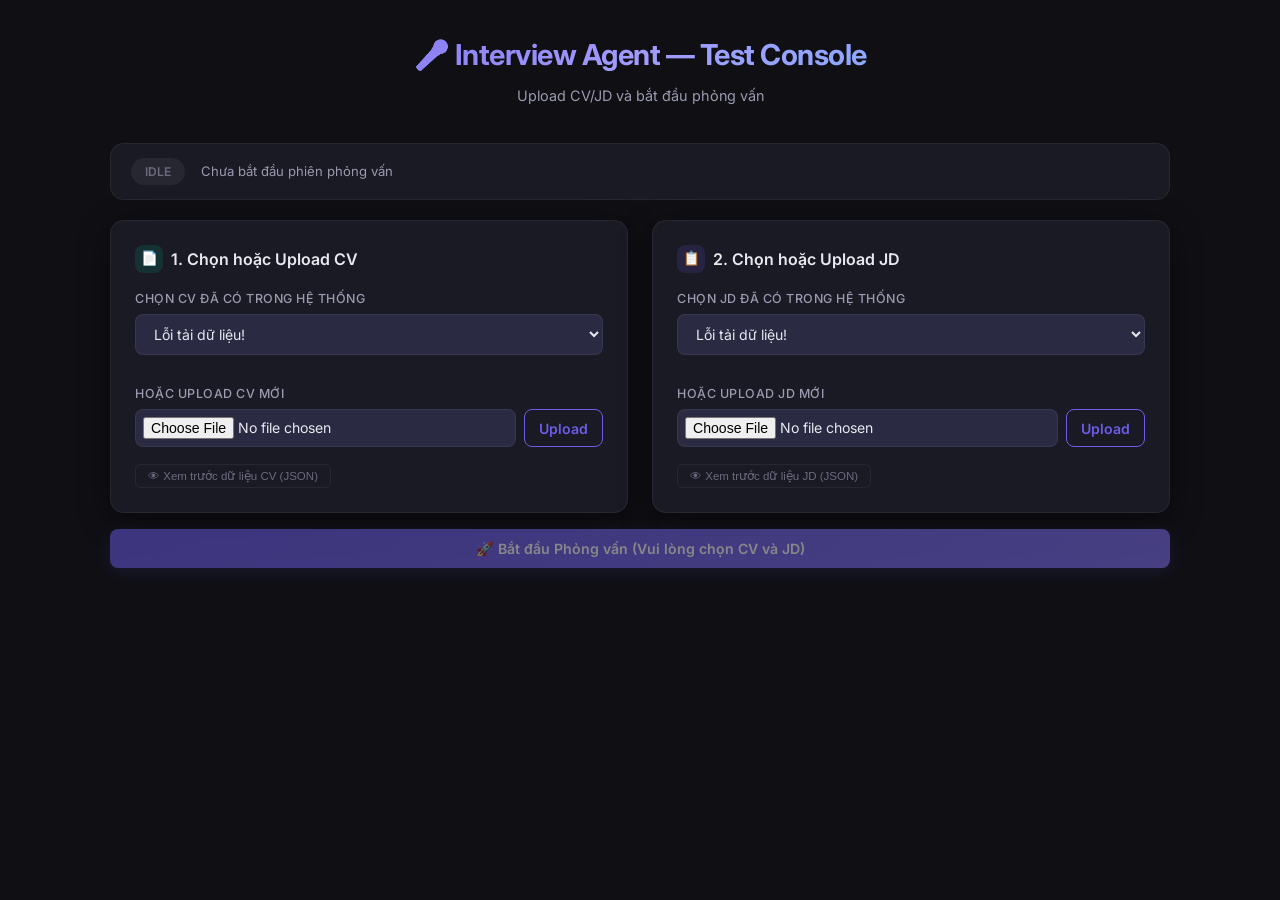
==== commit 7c73a53f: "a" ====
--- a/static/interview_test.html
+++ b/static/interview_test.html
@@ -227,6 +227,40 @@
 
         // --- Initialization ---
         window.onload = async () => {
+            const threadId = sessionStorage.getItem('interview_thread_id');
+            if (threadId) {
+                currentThreadId = threadId;
+                $('chatSection').classList.remove('hidden');
+                $('setupSection').style.display = 'none';
+                $('startBtnContainer').style.display = 'none';
+                $('startBtnSpacer').style.display = 'none';
+                
+                // Retrieve initial question from sessionStorage (set by dashboard)
+                const firstQuestion = sessionStorage.getItem('first_question');
+                if (firstQuestion) {
+                    // Create a mock response object to trigger handleResponse correctly
+                    const mockData = {
+                        status: 'interviewing',
+                        question: firstQuestion,
+                        topic_index: 0,
+                        total_topics: 3,
+                        current_topic: "Bắt đầu phỏng vấn"
+                    };
+                    handleResponse(mockData);
+                    sessionStorage.removeItem('first_question'); // Only show once
+                } else {
+                    // If no first_question, try to fetch status
+                    try {
+                        const res = await fetch(`${API_INTERVIEW_BASE}/status/${threadId}`);
+                        const data = await res.json();
+                        if (res.ok) handleResponse(data);
+                    } catch(e) {
+                        setStatus('error', `Lỗi khôi phục: ${e.message}`);
+                    }
+                }
+                return;
+            }
+
             await Promise.all([fetchCvs(), fetchJds()]);
             checkReadyState();
         };
